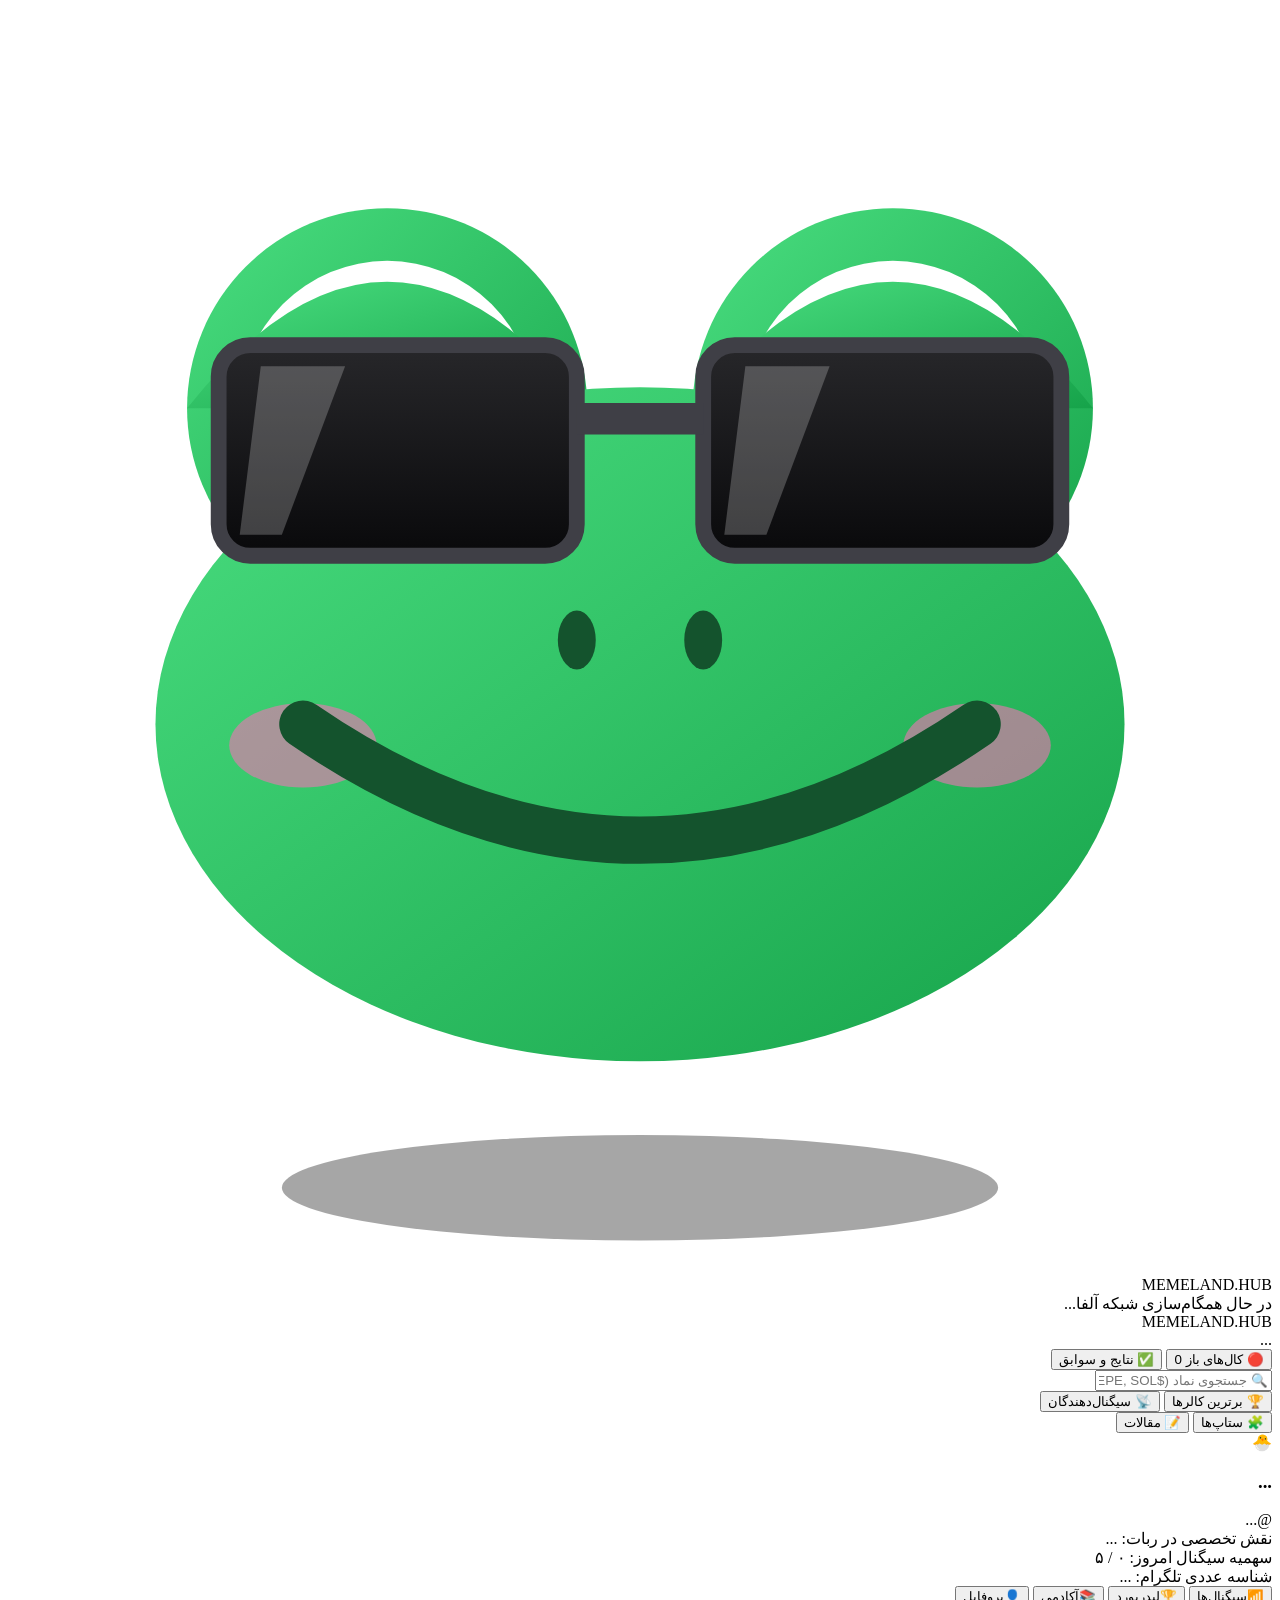
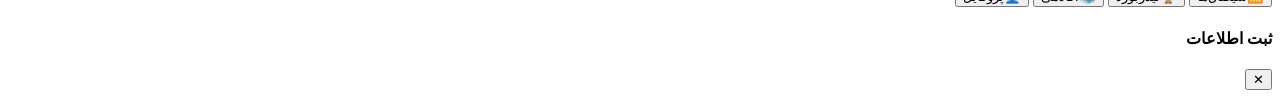
==== memeland_site/index.html @ ee6d6c8a "webapp" ====
<!DOCTYPE html>
<html lang="fa" dir="rtl">
<head>
  <meta charset="UTF-8">
  <meta name="viewport" content="width=device-width, initial-scale=1.0, maximum-scale=1.0, user-scalable=no, viewport-fit=cover">
  <title>MemeLand Hub</title>
  
  <script src="https://telegram.org/js/telegram-web-app.js"></script>
  
  <link rel="preconnect" href="https://fonts.googleapis.com">
  <link rel="preconnect" href="https://fonts.gstatic.com" crossorigin>
  <link href="https://fonts.googleapis.com/css2?family=JetBrains+Mono:wght@500;700&family=Vazirmatn:wght@400;500;600;700;800&display=swap" rel="stylesheet">
  
  <link rel="stylesheet" href="/static/css/style.css?v=7.6.0">
  <link rel="stylesheet" href="/static/css/roles.css?v=7.6.0">
  <link rel="stylesheet" href="/static/css/pull_refresh.css?v=7.6.0">
</head>
<body>

  <!-- اسپلش انیمیشنی قورباغه -->
  <div id="splashScreen" class="splash-container">
    <div class="meme-frog-wrapper" onclick="if(window.TGBridge) TGBridge.haptic('light')">
      <div class="frog-halo-spinner"></div>
      <svg class="meme-frog-svg" viewBox="0 0 120 120" xmlns="http://www.w3.org/2000/svg">
        <defs>
          <linearGradient id="frogSkin" x1="0%" y1="0%" x2="100%" y2="100%">
            <stop offset="0%" stop-color="#4ade80" />
            <stop offset="100%" stop-color="#16a34a" />
          </linearGradient>
          <linearGradient id="shadesGrad" x1="0%" y1="0%" x2="0%" y2="100%">
            <stop offset="0%" stop-color="#27272a" />
            <stop offset="100%" stop-color="#09090b" />
          </linearGradient>
        </defs>
        <ellipse class="frog-shadow" cx="60" cy="112" rx="34" ry="5" fill="rgba(0,0,0,0.35)" />
        <g class="frog-head-group">
          <circle cx="36" cy="38" r="19" fill="url(#frogSkin)" />
          <circle cx="84" cy="38" r="19" fill="url(#frogSkin)" />
          <circle cx="36" cy="38" r="14" fill="#ffffff" />
          <circle cx="84" cy="38" r="14" fill="#ffffff" />
          <g class="frog-pupils">
            <circle cx="37" cy="38" r="7.5" fill="#09090b" />
            <circle cx="34" cy="35" r="2.5" fill="#ffffff" />
            <circle cx="85" cy="38" r="7.5" fill="#09090b" />
            <circle cx="82" cy="35" r="2.5" fill="#ffffff" />
          </g>
          <path class="frog-eyelid" d="M 17 38 Q 36 14 55 38 Z" fill="url(#frogSkin)" />
          <path class="frog-eyelid" d="M 65 38 Q 84 14 103 38 Z" fill="url(#frogSkin)" />
          <ellipse cx="60" cy="68" rx="46" ry="32" fill="url(#frogSkin)" />
          <ellipse cx="28" cy="70" rx="7" ry="4" fill="#f472b6" opacity="0.6" />
          <ellipse cx="92" cy="70" rx="7" ry="4" fill="#f472b6" opacity="0.6" />
          <ellipse cx="54" cy="60" rx="1.8" ry="2.8" fill="#14532d" />
          <ellipse cx="66" cy="60" rx="1.8" ry="2.8" fill="#14532d" />
          <path d="M 28 68 Q 60 90 92 68" fill="none" stroke="#14532d" stroke-width="4.5" stroke-linecap="round" />
          <g class="frog-sunglasses">
            <rect x="20" y="32" width="34" height="20" rx="3" fill="url(#shadesGrad)" stroke="#3f3f46" stroke-width="1.5" />
            <rect x="66" y="32" width="34" height="20" rx="3" fill="url(#shadesGrad)" stroke="#3f3f46" stroke-width="1.5" />
            <path d="M 54 39 L 66 39" stroke="#3f3f46" stroke-width="3" />
            <polygon points="24,34 32,34 26,50 22,50" fill="rgba(255,255,255,0.22)" />
            <polygon points="70,34 78,34 72,50 68,50" fill="rgba(255,255,255,0.22)" />
          </g>
        </g>
      </svg>
    </div>
    <div class="splash-brand">MEMELAND<span class="text-teal">.HUB</span></div>
    <div id="splashStatusText" class="splash-status">در حال همگام‌سازی شبکه آلفا...</div>
  </div>

  <!-- نوار هدر -->
  <header class="app-header">
    <div class="header-brand">
      <span class="brand-dot"></span>
      <span class="brand-name">MEMELAND<span class="text-teal">.HUB</span></span>
    </div>
    <div class="header-user">
      <div class="user-pill" onclick="App.switchTab('profile')">
        <span id="headerUserName" class="user-name">...</span>
        <span id="headerAdminBadge" class="admin-chip" style="display:none;">ADMIN</span>
      </div>
    </div>
  </header>

  <main class="app-main">
    
    <!-- تب ۱: سیگنال‌ها -->
    <section id="tab-signals" class="tab-view active">
      <div class="view-switch">
        <button class="switch-btn active" id="subTabActive" onclick="App.setSignalSubTab('active')">
          🔴 کال‌های باز <span id="activeCountBadge" class="count-badge">0</span>
        </button>
        <button class="switch-btn" id="subTabClosed" onclick="App.setSignalSubTab('closed')">
          ✅ نتایج و سوابق
        </button>
      </div>

      <div class="search-wrap">
        <input type="text" id="tokenSearchInput" placeholder="🔍 جستجوی نماد ($PEPE, SOL...)" oninput="App.onSearchInput(this.value)">
      </div>

      <div id="signalsFeedList" class="cards-feed"></div>
    </section>

    <!-- تب ۲: لیدربورد -->
    <section id="tab-leaderboard" class="tab-view">
      <div class="view-switch">
        <button class="switch-btn active" id="btnLbCallers" onclick="Views.setLeaderboardType('callers')">🏆 برترین کالرها</button>
        <button class="switch-btn" id="btnLbGivers" onclick="Views.setLeaderboardType('signal_givers')">📡 سیگنال‌دهندگان</button>
      </div>
      <div id="leaderboardFeedList" class="cards-feed"></div>
    </section>

    <!-- تب ۳: آکادمی -->
    <section id="tab-academy" class="tab-view">
      <div class="view-switch">
        <button class="switch-btn active" id="btnAcadStrat" onclick="Views.setAcademySubTab('strategies')">🧩 ستاپ‌ها</button>
        <button class="switch-btn" id="btnAcadArt" onclick="Views.setAcademySubTab('articles')">📝 مقالات</button>
      </div>
      <div id="academyFeedList" class="cards-feed"></div>
    </section>

    <!-- تب ۴: پروفایل -->
    <section id="tab-profile" class="tab-view">
      <div class="card profile-box">
        <div class="profile-header">
          <div id="profileAvatarFrame" class="avatar-frame">
            <div id="avatarSvgContainer"></div>
            <span id="avatarMiniBadge" class="role-badge-mini">🐣</span>
          </div>
          <div class="profile-info">
            <h3 id="profileFullName" class="profile-name">...</h3>
            <span id="profileUsername" class="profile-username mono">@...</span>
          </div>
        </div>
        
        <div class="profile-status-row">
          <div class="status-item">
            <span class="status-label">نقش تخصصی در ربات:</span>
            <span id="profileRoleText" class="status-val profile-role-title text-teal">...</span>
          </div>
          <div class="status-item">
            <span class="status-label">سهمیه سیگنال امروز:</span>
            <span id="profileQuotaText" class="status-val mono text-gold">۰ / ۵</span>
          </div>
          <div class="status-item">
            <span class="status-label">شناسه عددی تلگرام:</span>
            <span id="profileTelegramId" class="status-val mono">...</span>
          </div>
        </div>
      </div>

      <!-- پنل ادمین -->
      <div id="adminPanelSection" class="card admin-box" style="display:none;">
        <div class="admin-box-title">⚙️ ابزارهای مدیریت ارشد</div>
        <div class="admin-actions-grid">
          <button class="btn btn-primary" onclick="Modals.openAddSignalModal()">➕ ثبت سیگنال</button>
          <button class="btn btn-secondary" onclick="Modals.openManageStaffModal()">👥 مدیریت کادر و نقش‌ها</button>
        </div>
      </div>
    </section>

  </main>

  <!-- دکمه شناور ادمین -->
  <button id="adminFabBtn" class="admin-fab" onclick="Modals.openAddSignalModal()" style="display:none;">
    <span>➕</span>
  </button>

  <nav class="bottom-nav">
    <button class="nav-btn active" onclick="App.switchTab('signals')"><span class="nav-icon">📶</span><span class="nav-label">سیگنال‌ها</span></button>
    <button class="nav-btn" onclick="App.switchTab('leaderboard')"><span class="nav-icon">🏆</span><span class="nav-label">لیدربورد</span></button>
    <button class="nav-btn" onclick="App.switchTab('academy')"><span class="nav-icon">📚</span><span class="nav-label">آکادمی</span></button>
    <button class="nav-btn" onclick="App.switchTab('profile')"><span class="nav-icon">👤</span><span class="nav-label">پروفایل</span></button>
  </nav>

  <!-- باتم‌شیت -->
  <div id="bottomSheet" class="bottom-sheet">
    <div class="sheet-backdrop" onclick="Views.closeBottomSheet()"></div>
    <div class="sheet-surface">
      <div class="sheet-drag-handle"></div>
      <div id="sheetContent" class="sheet-content"></div>
    </div>
  </div>

  <!-- مودال پاپ‌آپ -->
  <div id="modalOverlay" class="modal-overlay">
    <div class="modal-box">
      <div class="modal-head">
        <h4 id="modalTitle">ثبت اطلاعات</h4>
        <button class="btn-close" onclick="Modals.closeModal()">✕</button>
      </div>
      <div id="modalBody" class="modal-body"></div>
    </div>
  </div>

  <!-- لاگر کلاینت -->
  <script>
    window.sendRemoteLog = function(msg) {
      try {
        fetch('/site/client-log', {
          method: 'POST',
          headers: { 'Content-Type': 'application/json' },
          body: JSON.stringify({ msg: msg })
        }).catch(function(){});
      } catch(e){}
    };
    window.onerror = function(msg, url, line) {
      var file = (url || '').split('/').pop();
      window.sendRemoteLog('JSERR: ' + msg + ' @ ' + file + ':' + line);
    };
  </script>

  <!-- ارتقای نسخه به v=7.6.0 جهت ابطال کش وب‌ویوی تلگرام -->
  <script src="/static/js/telegram.js?v=7.6.0"></script>
  <script src="/static/js/api.js?v=7.6.0"></script>
  <script src="/static/js/avatars.js?v=7.6.0"></script>
  <script src="/static/js/pull_refresh.js?v=7.6.0"></script>
  <script src="/static/js/dossier.js?v=7.6.0"></script>
  <script src="/static/js/views.js?v=7.6.0"></script>
  <script src="/static/js/modals.js?v=7.6.0"></script>
  <script src="/static/js/app.js?v=7.6.0"></script>
</body>
</html>
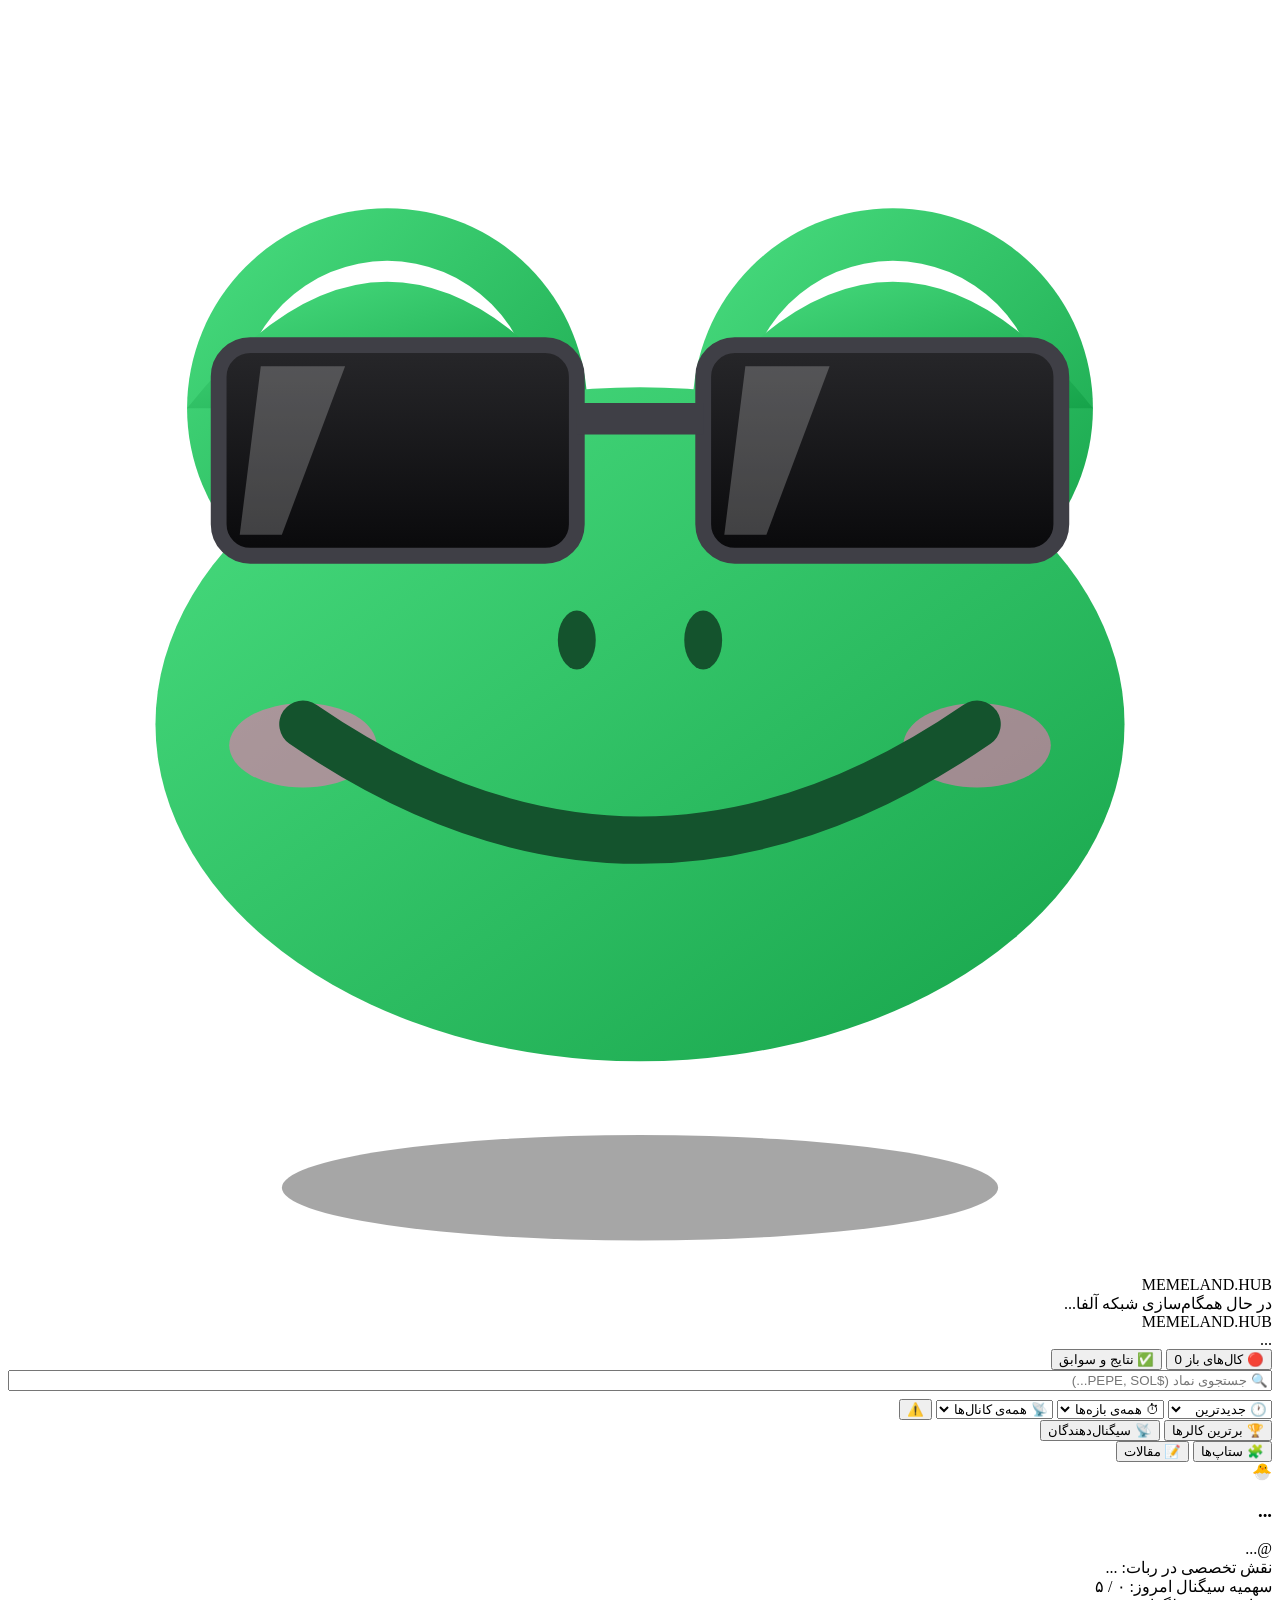
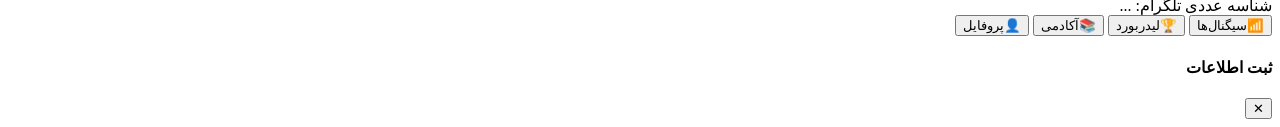
==== commit 556ecf21: "fix" ====
--- a/memeland_site/index.html
+++ b/memeland_site/index.html
@@ -11,9 +11,9 @@
   <link rel="preconnect" href="https://fonts.gstatic.com" crossorigin>
   <link href="https://fonts.googleapis.com/css2?family=JetBrains+Mono:wght@500;700&family=Vazirmatn:wght@400;500;600;700;800&display=swap" rel="stylesheet">
   
-  <link rel="stylesheet" href="/static/css/style.css?v=7.6.0">
-  <link rel="stylesheet" href="/static/css/roles.css?v=7.6.0">
-  <link rel="stylesheet" href="/static/css/pull_refresh.css?v=7.6.0">
+  <link rel="stylesheet" href="/static/css/style.css?v=7.6.1">
+  <link rel="stylesheet" href="/static/css/roles.css?v=7.6.1">
+  <link rel="stylesheet" href="/static/css/pull_refresh.css?v=7.6.1">
 </head>
 <body>
 
@@ -93,8 +93,30 @@
         </button>
       </div>
 
-      <div class="search-wrap">
+      <div class="search-wrap" style="display:flex; flex-direction:column; gap:8px;">
         <input type="text" id="tokenSearchInput" placeholder="🔍 جستجوی نماد ($PEPE, SOL...)" oninput="App.onSearchInput(this.value)">
+        <div id="filterChipsRow" class="filter-chips-row">
+          <select id="chipSort" class="filter-chip" onchange="Views.onChipFilterChange()">
+            <option value="newest">🕐 جدیدترین</option>
+            <option value="oldest">🕓 قدیمی‌ترین</option>
+          </select>
+          <select id="chipTimeRange" class="filter-chip" onchange="Views.onChipFilterChange()">
+            <option value="all">⏱ همه‌ی بازه‌ها</option>
+            <option value="today">امروز</option>
+            <option value="week">این هفته</option>
+            <option value="month">این ماه</option>
+          </select>
+          <select id="chipChannel" class="filter-chip" onchange="Views.onChipFilterChange()">
+            <option value="all">📡 همه‌ی کانال‌ها</option>
+            <option value="dex">🦄 دکس</option>
+            <option value="alt">🪙 آلت‌کوین</option>
+            <option value="stock">📈 بورس جهانی</option>
+            <option value="irbourse">🇮🇷 بورس ایران</option>
+          </select>
+          <button id="riskFilterBtn" class="filter-chip filter-chip-icon" onclick="Views.openRiskFilterPanel()">
+            ⚠️<span id="filterActiveDot" class="filter-active-dot" style="display:none;"></span>
+          </button>
+        </div>
       </div>
 
       <div id="signalsFeedList" class="cards-feed"></div>
@@ -209,14 +231,14 @@
     };
   </script>
 
-  <!-- ارتقای نسخه به v=7.6.0 جهت ابطال کش وب‌ویوی تلگرام -->
-  <script src="/static/js/telegram.js?v=7.6.0"></script>
-  <script src="/static/js/api.js?v=7.6.0"></script>
-  <script src="/static/js/avatars.js?v=7.6.0"></script>
-  <script src="/static/js/pull_refresh.js?v=7.6.0"></script>
-  <script src="/static/js/dossier.js?v=7.6.0"></script>
-  <script src="/static/js/views.js?v=7.6.0"></script>
-  <script src="/static/js/modals.js?v=7.6.0"></script>
-  <script src="/static/js/app.js?v=7.6.0"></script>
+  <!-- ارتقای نسخه به v=7.6.1 جهت ابطال کش وب‌ویوی تلگرام -->
+  <script src="/static/js/telegram.js?v=7.6.1"></script>
+  <script src="/static/js/api.js?v=7.6.1"></script>
+  <script src="/static/js/avatars.js?v=7.6.1"></script>
+  <script src="/static/js/pull_refresh.js?v=7.6.1"></script>
+  <script src="/static/js/dossier.js?v=7.6.1"></script>
+  <script src="/static/js/views.js?v=7.6.1"></script>
+  <script src="/static/js/modals.js?v=7.6.1"></script>
+  <script src="/static/js/app.js?v=7.6.1"></script>
 </body>
 </html>
